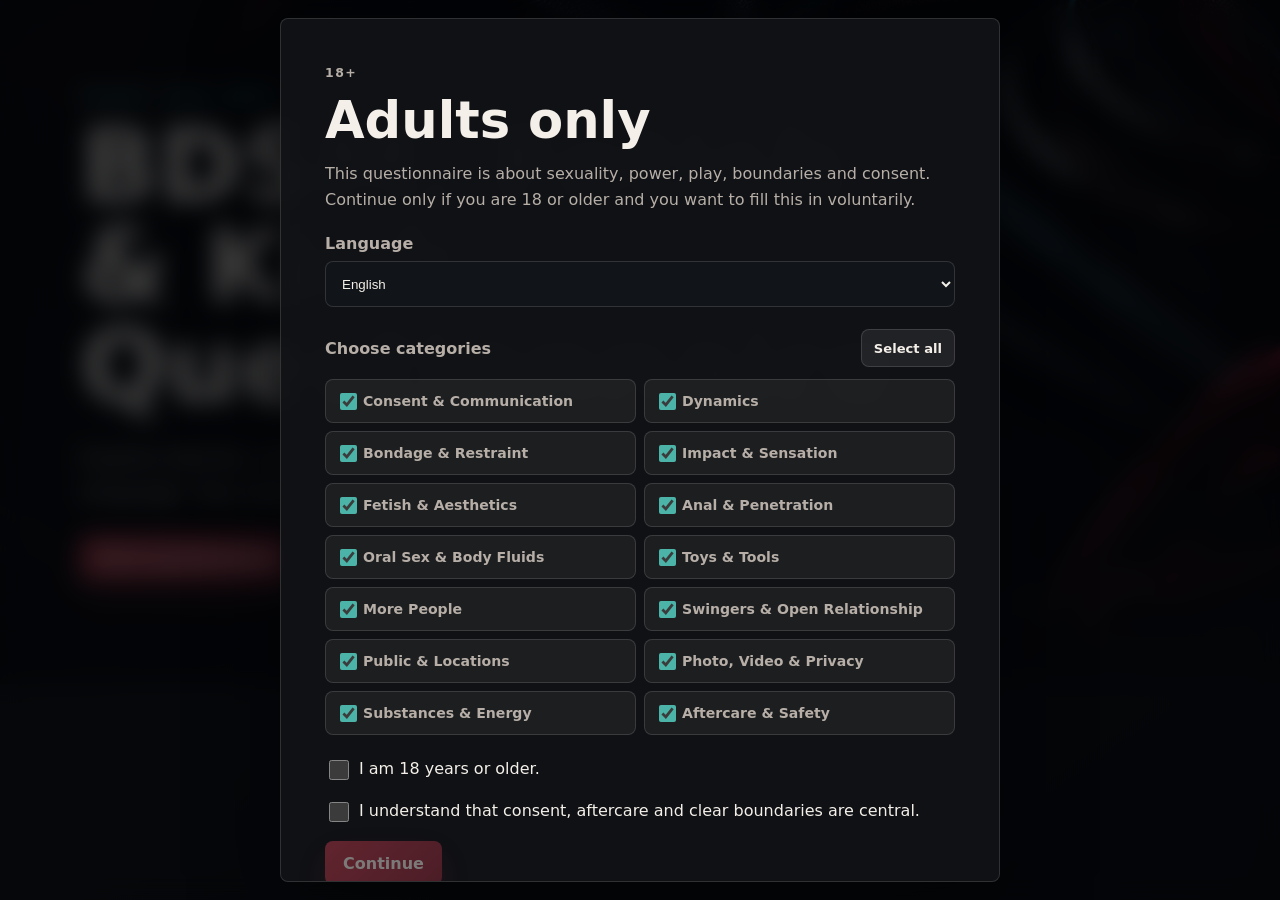
==== index.html @ 572c2a6d "Add quicker quiz flow features" ====
<!doctype html>
<html lang="en">
  <head>
    <meta charset="utf-8">
    <meta name="viewport" content="width=device-width, initial-scale=1">
    <meta name="description" content="Een privacyvriendelijke BDSM, fetish en kink vragenlijst voor volwassenen.">
    <title>Intieme Grenzen | BDSM, Fetish & Kink Vragenlijst</title>
    <link rel="preload" as="image" href="assets/hero-bg.png">
    <link rel="stylesheet" href="styles.css">
  </head>
  <body>
    <main class="app-shell">
      <section class="hero" aria-labelledby="page-title">
        <div class="hero__media" aria-hidden="true"></div>
        <div class="hero__shade" aria-hidden="true"></div>
        <div class="hero__content">
          <p class="kicker">Privé, lokaal, volwassen</p>
          <h1 id="page-title">BDSM, Fetish & Kink Vragenlijst</h1>
          <p class="intro">
            Verken verlangens, nieuwsgierigheid en grenzen met duidelijke taal. Je antwoorden blijven in deze browser.
          </p>
          <div class="hero__actions">
            <button class="primary-btn" id="startButton" type="button">Start vragenlijst</button>
            <button class="ghost-btn" id="resetButton" type="button">Wis antwoorden</button>
          </div>
        </div>
      </section>

      <section class="age-gate" id="ageGate" aria-labelledby="age-title" role="dialog" aria-modal="true">
        <div class="age-gate__panel">
          <p class="kicker" data-i18n="adultKicker">18+</p>
          <h2 id="age-title" data-i18n="adultTitle">Adults only</h2>
          <p data-i18n="adultCopy">
            This questionnaire is about sexuality, power, play, boundaries and consent. Continue only if you are 18 or
            older and you want to fill this in voluntarily.
          </p>
          <label class="language-field" for="languageSelect">
            <span data-i18n="languageLabel">Language</span>
            <select id="languageSelect">
              <option value="en">English</option>
              <option value="nl">Nederlands</option>
              <option value="fr">Français</option>
              <option value="de">Deutsch</option>
            </select>
          </label>
          <div class="category-picker">
            <div class="category-picker__head">
              <span data-i18n="chooseCategories">Choose categories</span>
              <button class="ghost-btn category-picker__all" id="selectAllCategories" type="button" data-i18n="selectAllCategories">Select all</button>
            </div>
            <div class="category-picker__grid" id="categoryPickerGrid"></div>
          </div>
          <label class="checkline">
            <input type="checkbox" id="adultCheck">
            <span data-i18n="adultCheck">I am 18 years or older.</span>
          </label>
          <label class="checkline">
            <input type="checkbox" id="consentCheck">
            <span data-i18n="consentCheck">I understand that consent, aftercare and clear boundaries are central.</span>
          </label>
          <button class="primary-btn" id="enterButton" type="button" disabled data-i18n="continueButton">Continue</button>
        </div>
      </section>

      <section class="workspace" id="questionnaire" aria-labelledby="questionnaire-title" hidden>
        <aside class="sidebar" aria-label="Categorieën">
          <div class="progress-card">
            <p class="kicker">Voortgang</p>
            <strong id="progressLabel">0 van 0</strong>
            <div class="progress-track" aria-hidden="true">
              <span id="progressBar"></span>
            </div>
            <div class="live-summary" id="liveSummary" hidden></div>
          </div>
          <nav class="category-list" id="categoryList"></nav>
        </aside>

        <section class="question-panel">
          <div class="panel-head">
            <div>
              <p class="kicker" id="categoryKicker">Categorie</p>
              <h2 id="questionnaire-title">Vraag</h2>
            </div>
            <span class="counter" id="questionCounter">1 / 1</span>
          </div>

          <fieldset class="answer-grid" id="answerGrid" aria-describedby="answerHelp"></fieldset>
          <p class="answer-help" id="answerHelp">Kies wat nu eerlijk voelt. Je kunt alles later aanpassen.</p>

          <label class="notes">
            <span>Notitie voor jezelf of partner</span>
            <textarea id="noteInput" rows="4" placeholder="Bijvoorbeeld: context, tempo, woorden, triggers, nazorg..."></textarea>
          </label>

          <div class="panel-actions">
            <button class="ghost-btn" id="prevButton" type="button">Vorige</button>
            <button class="primary-btn" id="nextButton" type="button">Volgende</button>
          </div>
        </section>
      </section>

      <section class="results" id="results" aria-labelledby="results-title" hidden>
        <div class="results__head">
          <div>
            <p class="kicker">Samenvatting</p>
            <h2 id="results-title">Jouw kaart</h2>
          </div>
          <div class="results__actions">
            <button class="ghost-btn" id="backToQuestions" type="button">Terug</button>
            <button class="ghost-btn" id="copyResults" type="button">Kopieer</button>
            <button class="ghost-btn" id="copyShareLink" type="button">Partnerlink</button>
            <button class="primary-btn" id="printResults" type="button">Print</button>
          </div>
        </div>
        <p class="share-note" id="shareNote">
          De partnerlink bewaart antwoorden in de link zelf. Deel hem alleen met iemand die deze resultaten mag lezen.
        </p>
        <div class="summary-strip" id="summaryStrip"></div>
        <div class="results-grid" id="resultsGrid"></div>
      </section>
    </main>

    <template id="categoryButtonTemplate">
      <button class="category-button" type="button">
        <span class="category-button__name"></span>
        <span class="category-button__count"></span>
      </button>
    </template>

    <script src="script.js"></script>
  </body>
</html>
---- styles.css ----
:root {
  color-scheme: dark;
  --bg: #090a0c;
  --panel: rgba(18, 20, 24, 0.88);
  --panel-strong: #15181d;
  --ink: #f4efe8;
  --muted: #b7afa7;
  --soft: #817a74;
  --line: rgba(244, 239, 232, 0.14);
  --accent: #bd3d4d;
  --accent-strong: #e65362;
  --teal: #4bb3a7;
  --gold: #d5a66a;
  --danger: #ff796f;
  --radius: 8px;
  --shadow: 0 24px 90px rgba(0, 0, 0, 0.42);
  font-family: Inter, ui-sans-serif, system-ui, -apple-system, BlinkMacSystemFont, "Segoe UI", sans-serif;
}

* {
  box-sizing: border-box;
}

[hidden] {
  display: none !important;
}

html {
  background: var(--bg);
}

body {
  min-height: 100vh;
  margin: 0;
  background:
    radial-gradient(circle at top right, rgba(75, 179, 167, 0.14), transparent 34rem),
    linear-gradient(145deg, #060708 0%, #111216 45%, #08090b 100%);
  color: var(--ink);
}

body.is-shared-view {
  background:
    radial-gradient(circle at top right, rgba(75, 179, 167, 0.11), transparent 24rem),
    linear-gradient(145deg, #060708 0%, #111216 54%, #08090b 100%);
}

button,
textarea,
input {
  font: inherit;
}

button {
  min-height: 44px;
  border: 0;
  border-radius: var(--radius);
  cursor: pointer;
}

button:focus-visible,
textarea:focus-visible,
input:focus-visible {
  outline: 3px solid rgba(75, 179, 167, 0.52);
  outline-offset: 3px;
}

button:disabled {
  cursor: not-allowed;
  opacity: 0.48;
}

.sr-only {
  position: absolute;
  width: 1px;
  height: 1px;
  padding: 0;
  margin: -1px;
  overflow: hidden;
  clip: rect(0, 0, 0, 0);
  white-space: nowrap;
  border: 0;
}

.app-shell {
  min-height: 100vh;
}

.hero {
  position: relative;
  min-height: min(76vh, 760px);
  display: grid;
  align-items: end;
  overflow: hidden;
}

.hero__media,
.hero__shade {
  position: absolute;
  inset: 0;
}

.hero__media {
  background-image: url("assets/hero-bg.png");
  background-size: cover;
  background-position: center;
  filter: saturate(0.92) contrast(1.06);
  transform: scale(1.02);
}

.hero__shade {
  background:
    linear-gradient(90deg, rgba(5, 6, 8, 0.94), rgba(5, 6, 8, 0.66) 48%, rgba(5, 6, 8, 0.2)),
    linear-gradient(0deg, var(--bg) 0%, transparent 38%);
}

.hero__content {
  position: relative;
  width: min(1120px, calc(100% - 32px));
  margin: 0 auto;
  padding: 88px 0 104px;
}

.kicker {
  margin: 0 0 12px;
  color: var(--teal);
  font-size: 0.78rem;
  font-weight: 800;
  letter-spacing: 0.12em;
  text-transform: uppercase;
}

h1,
h2 {
  margin: 0;
  letter-spacing: 0;
  line-height: 0.98;
}

h1 {
  max-width: 780px;
  font-size: clamp(3rem, 8vw, 7.5rem);
}

h2 {
  font-size: clamp(1.8rem, 4vw, 3.5rem);
}

.intro {
  max-width: 650px;
  margin: 24px 0 0;
  color: var(--muted);
  font-size: clamp(1.05rem, 2vw, 1.35rem);
  line-height: 1.55;
}

.hero__actions,
.panel-actions,
.results__actions {
  display: flex;
  flex-wrap: wrap;
  gap: 12px;
  margin-top: 28px;
}

.primary-btn,
.ghost-btn {
  padding: 0 18px;
  color: var(--ink);
  font-weight: 800;
}

.primary-btn {
  background: linear-gradient(135deg, var(--accent), #8f2c3c);
  box-shadow: 0 14px 34px rgba(189, 61, 77, 0.24);
}

.ghost-btn {
  background: rgba(244, 239, 232, 0.08);
  border: 1px solid var(--line);
}

.age-gate {
  position: fixed;
  inset: 0;
  z-index: 20;
  display: grid;
  place-items: center;
  padding: 18px;
  background: rgba(4, 5, 7, 0.74);
  backdrop-filter: blur(12px);
}

.age-gate__panel,
.question-panel,
.progress-card,
.results {
  border: 1px solid var(--line);
  background: var(--panel);
  box-shadow: var(--shadow);
  backdrop-filter: blur(18px);
}

.age-gate__panel {
  width: min(720px, 100%);
  max-height: calc(100vh - 36px);
  overflow: auto;
  padding: clamp(22px, 5vw, 44px);
  border-radius: var(--radius);
}

.age-gate__panel p {
  color: var(--muted);
  line-height: 1.6;
}

.checkline {
  display: grid;
  grid-template-columns: 22px 1fr;
  gap: 12px;
  align-items: start;
  margin: 16px 0;
  color: var(--ink);
  line-height: 1.45;
}

.checkline input {
  width: 20px;
  height: 20px;
  accent-color: var(--accent-strong);
}

.language-field {
  display: grid;
  gap: 8px;
  margin: 22px 0;
  color: var(--muted);
  font-weight: 800;
}

.language-field select {
  width: 100%;
  min-height: 46px;
  padding: 0 12px;
  border: 1px solid var(--line);
  border-radius: var(--radius);
  background: #111419;
  color: var(--ink);
}

.category-picker {
  display: grid;
  gap: 12px;
  margin: 22px 0;
}

.category-picker__head {
  display: flex;
  gap: 12px;
  align-items: center;
  justify-content: space-between;
  color: var(--muted);
  font-weight: 850;
}

.category-picker__all {
  min-height: 38px;
  padding: 0 12px;
  font-size: 0.82rem;
}

.category-picker__grid {
  display: grid;
  grid-template-columns: repeat(2, minmax(0, 1fr));
  gap: 8px;
}

.category-choice {
  display: grid;
  grid-template-columns: 18px 1fr;
  gap: 9px;
  align-items: center;
  min-height: 44px;
  padding: 9px 10px;
  border: 1px solid var(--line);
  border-radius: var(--radius);
  background: rgba(244, 239, 232, 0.055);
  color: var(--muted);
  font-size: 0.88rem;
  font-weight: 760;
}

.category-choice input {
  width: 17px;
  height: 17px;
  accent-color: var(--teal);
}

.workspace {
  width: min(1200px, calc(100% - 32px));
  margin: -36px auto 72px;
  display: grid;
  grid-template-columns: minmax(230px, 300px) 1fr;
  gap: 18px;
}

.sidebar {
  align-self: start;
  position: sticky;
  top: 16px;
}

.progress-card {
  padding: 20px;
  border-radius: var(--radius);
}

.progress-card strong {
  display: block;
  font-size: 1.35rem;
}

.progress-track {
  height: 8px;
  margin-top: 16px;
  overflow: hidden;
  border-radius: 999px;
  background: rgba(244, 239, 232, 0.1);
}

.progress-track span {
  display: block;
  width: 0;
  height: 100%;
  background: linear-gradient(90deg, var(--teal), var(--accent-strong), var(--gold));
  transition: width 180ms ease;
}

.live-summary {
  display: flex;
  flex-wrap: wrap;
  gap: 7px;
  margin-top: 14px;
}

.live-chip {
  display: inline-flex;
  gap: 6px;
  align-items: center;
  min-height: 30px;
  padding: 0 9px;
  border: 1px solid var(--line);
  border-radius: 999px;
  background: rgba(244, 239, 232, 0.06);
  color: var(--muted);
  font-size: 0.78rem;
  font-weight: 800;
}

.live-chip strong {
  display: inline;
  color: var(--ink);
  font-size: inherit;
}

.category-list {
  display: grid;
  gap: 8px;
  margin-top: 12px;
}

.category-row {
  display: grid;
  grid-template-columns: minmax(0, 1fr) auto;
  gap: 8px;
  align-items: stretch;
}

.category-button {
  display: grid;
  grid-template-columns: 1fr auto;
  gap: 10px;
  align-items: center;
  padding: 13px 14px;
  background: rgba(244, 239, 232, 0.06);
  border: 1px solid transparent;
  color: var(--muted);
  text-align: left;
}

.category-expand {
  min-width: 92px;
  padding: 0 10px;
  border: 1px solid var(--line);
  background: rgba(244, 239, 232, 0.06);
  color: var(--muted);
  font-size: 0.8rem;
  font-weight: 850;
}

.category-expand[aria-pressed="true"] {
  border-color: rgba(75, 179, 167, 0.62);
  background: rgba(75, 179, 167, 0.13);
  color: var(--ink);
}

.category-button.is-active {
  border-color: rgba(75, 179, 167, 0.62);
  background: rgba(75, 179, 167, 0.13);
  color: var(--ink);
}

.category-button__count {
  color: var(--soft);
  font-size: 0.83rem;
}

.question-panel {
  min-height: 560px;
  padding: clamp(22px, 4vw, 42px);
  border-radius: var(--radius);
}

.panel-head {
  display: flex;
  gap: 18px;
  align-items: start;
  justify-content: space-between;
}

.counter {
  min-width: 72px;
  padding: 7px 10px;
  border-radius: var(--radius);
  background: rgba(244, 239, 232, 0.08);
  color: var(--muted);
  text-align: center;
  font-weight: 800;
}

.answer-grid {
  display: grid;
  grid-template-columns: repeat(auto-fit, minmax(120px, 1fr));
  gap: 10px;
  margin: 34px 0 0;
  padding: 0;
  border: 0;
}

.answer-option {
  position: relative;
}

.answer-option input {
  position: absolute;
  inset: 0;
  opacity: 0;
}

.answer-option span {
  display: grid;
  min-height: 86px;
  place-items: center;
  padding: 12px;
  border: 1px solid var(--line);
  border-radius: var(--radius);
  background: rgba(244, 239, 232, 0.055);
  color: var(--muted);
  font-weight: 850;
  text-align: center;
}

.answer-option input:checked + span {
  border-color: var(--accent-strong);
  background: rgba(189, 61, 77, 0.18);
  color: var(--ink);
}

.answer-help {
  color: var(--soft);
  margin: 14px 0 0;
}

.notes {
  display: block;
  margin-top: 30px;
  color: var(--muted);
  font-weight: 800;
}

.notes textarea {
  width: 100%;
  min-height: 118px;
  margin-top: 10px;
  padding: 14px;
  resize: vertical;
  border: 1px solid var(--line);
  border-radius: var(--radius);
  background: rgba(6, 7, 8, 0.58);
  color: var(--ink);
  line-height: 1.5;
}

.panel-actions {
  justify-content: space-between;
}

.results {
  width: min(1200px, calc(100% - 32px));
  margin: -36px auto 72px;
  padding: clamp(22px, 4vw, 42px);
  border-radius: var(--radius);
}

.results__head {
  display: flex;
  gap: 20px;
  justify-content: space-between;
  align-items: start;
}

.results__actions {
  margin-top: 0;
}

.summary-strip,
.results-grid {
  display: grid;
  gap: 12px;
}

.share-note {
  max-width: 720px;
  margin: 22px 0 0;
  color: var(--muted);
  line-height: 1.55;
}

.summary-strip {
  grid-template-columns: repeat(5, minmax(0, 1fr));
  margin: 28px 0;
}

.summary-pill,
.result-card {
  border: 1px solid var(--line);
  border-radius: var(--radius);
  background: rgba(244, 239, 232, 0.055);
}

.summary-pill {
  padding: 16px;
}

.summary-pill strong {
  display: block;
  font-size: 1.8rem;
}

.summary-pill span,
.result-meta {
  color: var(--muted);
}

.result-note {
  margin-top: 4px;
  padding: 9px 10px;
  border-left: 3px solid var(--teal);
  border-radius: var(--radius);
  background: rgba(75, 179, 167, 0.08);
  color: var(--muted);
  line-height: 1.45;
}

.result-note strong {
  display: block;
  margin-bottom: 3px;
  color: var(--teal);
  font-size: 0.72rem;
  letter-spacing: 0.1em;
  text-transform: uppercase;
}

.results-grid {
  grid-template-columns: repeat(2, minmax(0, 1fr));
}

.result-card {
  padding: 18px;
}

.result-card h3 {
  margin: 0 0 12px;
  font-size: 1.08rem;
}

.result-list {
  display: grid;
  gap: 10px;
  margin: 0;
  padding: 0;
  list-style: none;
}

.result-list li {
  display: grid;
  gap: 4px;
  padding: 10px 0;
  border-top: 1px solid var(--line);
}

.result-answer {
  color: var(--gold);
  font-weight: 850;
}

.toast {
  position: fixed;
  right: 18px;
  bottom: 18px;
  max-width: min(420px, calc(100% - 36px));
  padding: 14px 16px;
  border: 1px solid var(--line);
  border-radius: var(--radius);
  background: #14171b;
  color: var(--ink);
  box-shadow: var(--shadow);
}

.is-shared-view .hero,
.is-shared-view .age-gate,
.is-shared-view .workspace,
.is-shared-view .summary-strip,
.is-shared-view .results__actions {
  display: none !important;
}

.is-shared-view .results {
  width: min(840px, calc(100% - 24px));
  margin: 18px auto 40px;
  padding: clamp(16px, 4vw, 28px);
}

.is-shared-view .results__head {
  display: block;
}

.is-shared-view .results-grid {
  grid-template-columns: 1fr;
  margin-top: 22px;
}

.result-card--expandable {
  padding: 0;
  overflow: hidden;
}

.result-card--expandable summary {
  display: grid;
  grid-template-columns: 1fr auto 22px;
  gap: 12px;
  align-items: center;
  min-height: 54px;
  padding: 15px 16px;
  cursor: pointer;
  color: var(--ink);
  font-weight: 850;
  list-style: none;
}

.result-card--expandable summary::-webkit-details-marker {
  display: none;
}

.result-card--expandable summary::before {
  content: "+";
  width: 22px;
  height: 22px;
  display: inline-grid;
  place-items: center;
  grid-row: 1;
  grid-column: 3;
  border-radius: 50%;
  background: rgba(75, 179, 167, 0.14);
  color: var(--teal);
}

.result-card--expandable[open] summary::before {
  content: "-";
}

.result-card--expandable summary span {
  grid-column: 1;
}

.result-card--expandable summary small {
  grid-column: 2;
  grid-row: 1;
  color: var(--soft);
  font-size: 0.82rem;
}

.result-card--expandable .result-list {
  padding: 0 16px 16px;
}

@media (max-width: 860px) {
  .hero {
    min-height: 70vh;
  }

  .hero__content {
    padding-bottom: 84px;
  }

  .workspace,
  .results-grid,
  .summary-strip {
    grid-template-columns: 1fr;
  }

  .sidebar {
    position: static;
  }

  .category-list {
    grid-template-columns: repeat(2, minmax(0, 1fr));
  }

  .answer-grid {
    grid-template-columns: 1fr;
  }

  .answer-option span {
    min-height: 58px;
  }

  .results__head {
    display: block;
  }

  .results__actions {
    margin-top: 20px;
  }
}

@media (max-width: 560px) {
  .category-picker__grid {
    grid-template-columns: 1fr;
  }

  .category-list {
    grid-template-columns: 1fr;
  }

  .panel-head {
    display: block;
  }

  .counter {
    display: inline-block;
    margin-top: 16px;
  }

  .primary-btn,
  .ghost-btn {
    width: 100%;
  }
}

@media print {
  body {
    background: #fff;
    color: #111;
  }

  .hero,
  .age-gate,
  .workspace,
  .results__actions {
    display: none !important;
  }

  .results {
    display: block !important;
    width: auto;
    margin: 0;
    padding: 0;
    border: 0;
    box-shadow: none;
    background: #fff;
    color: #111;
  }
}
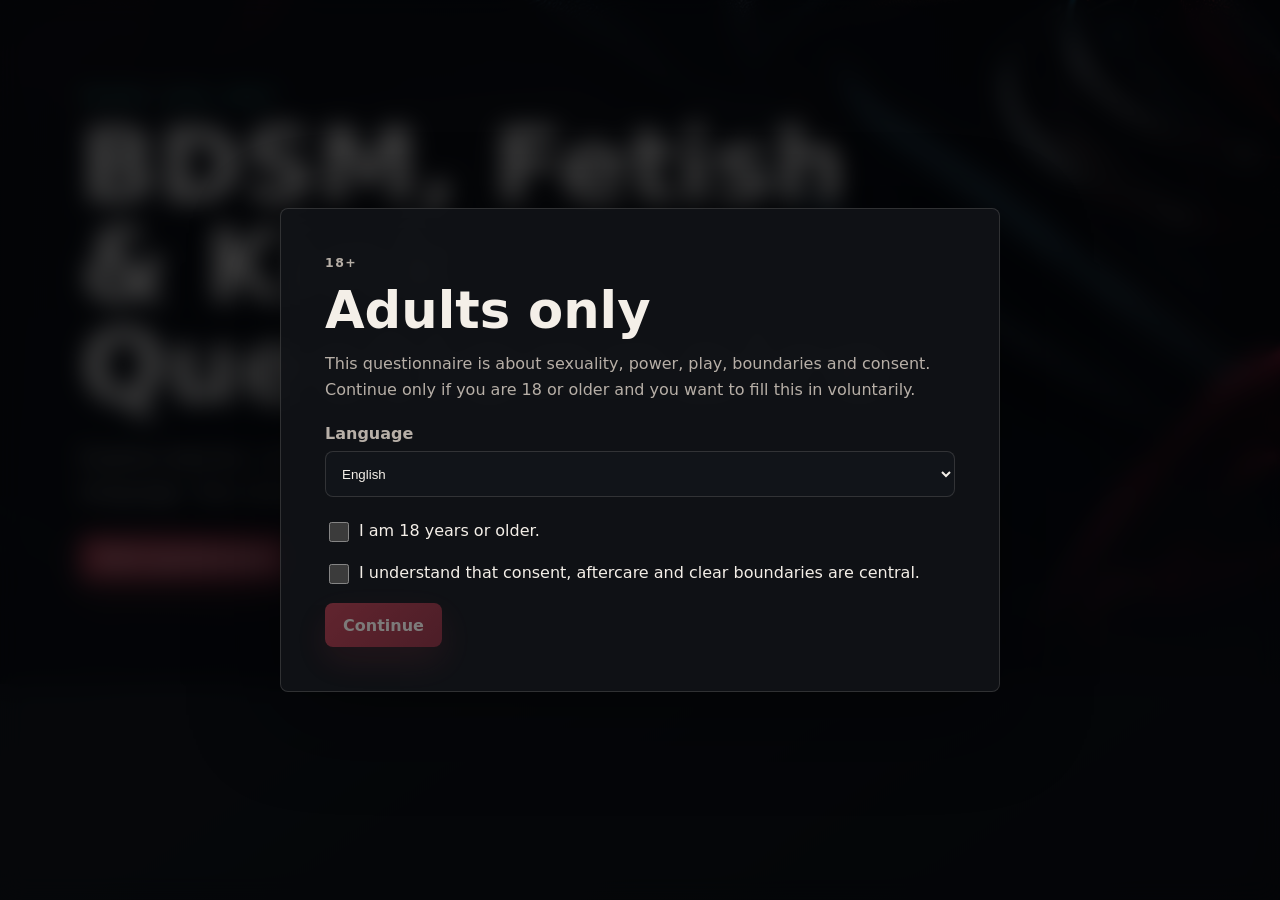
==== commit b5f5c717: "Move category selection to mode controls" ====
--- a/index.html
+++ b/index.html
@@ -43,7 +43,7 @@
               <option value="de">Deutsch</option>
             </select>
           </label>
-          <div class="category-picker">
+          <div class="category-picker" id="categoryPicker" hidden>
             <div class="category-picker__head">
               <span data-i18n="chooseCategories">Choose categories</span>
               <button class="ghost-btn category-picker__all" id="selectAllCategories" type="button" data-i18n="selectAllCategories">Select all</button>
@@ -71,6 +71,7 @@
               <span id="progressBar"></span>
             </div>
             <div class="live-summary" id="liveSummary" hidden></div>
+            <button class="ghost-btn progress-card__link" type="button" data-copy-setup-link>Invite</button>
           </div>
           <nav class="category-list" id="categoryList"></nav>
         </aside>
@@ -79,7 +80,19 @@
           <div class="panel-head">
             <div>
               <p class="kicker" id="categoryKicker">Categorie</p>
-              <h2 id="questionnaire-title">Vraag</h2>
+              <div class="question-title-row">
+                <h2 id="questionnaire-title">Vraag</h2>
+                <button
+                  class="info-button"
+                  id="questionInfoButton"
+                  type="button"
+                  aria-controls="questionExample"
+                  aria-expanded="false"
+                  aria-label="Voorbeeld tonen"
+                  title="Voorbeeld tonen"
+                >i</button>
+              </div>
+              <p class="question-example" id="questionExample" hidden></p>
             </div>
             <span class="counter" id="questionCounter">1 / 1</span>
           </div>
@@ -108,6 +121,7 @@
           <div class="results__actions">
             <button class="ghost-btn" id="backToQuestions" type="button">Terug</button>
             <button class="ghost-btn" id="copyResults" type="button">Kopieer</button>
+            <button class="ghost-btn" type="button" data-copy-setup-link>Invite</button>
             <button class="ghost-btn" id="copyShareLink" type="button">Partnerlink</button>
             <button class="primary-btn" id="printResults" type="button">Print</button>
           </div>
@@ -117,6 +131,31 @@
         </p>
         <div class="summary-strip" id="summaryStrip"></div>
         <div class="results-grid" id="resultsGrid"></div>
+      </section>
+
+      <section class="invite-modal" id="inviteModal" aria-labelledby="inviteTitle" role="dialog" aria-modal="true" hidden>
+        <div class="invite-modal__panel">
+          <div class="invite-modal__head">
+            <div>
+              <p class="kicker" data-i18n="inviteKicker">Invite</p>
+              <h2 id="inviteTitle" data-i18n="inviteTitle">Invite settings</h2>
+            </div>
+            <button class="ghost-btn invite-modal__close" id="closeInviteModal" type="button" data-i18n="inviteClose">Close</button>
+          </div>
+          <p class="invite-modal__intro" id="inviteIntro">This invite contains the selected categories and basic/extended settings, not your answers.</p>
+          <div class="invite-modal__settings">
+            <strong id="inviteSettingsLabel">Selected settings</strong>
+            <ul id="inviteSettingsList"></ul>
+          </div>
+          <label class="invite-link-field">
+            <span id="inviteLinkLabel">Invite link</span>
+            <input id="inviteLinkInput" type="text" readonly>
+          </label>
+          <div class="invite-modal__actions">
+            <button class="ghost-btn" id="shareInviteLink" type="button">Share</button>
+            <button class="primary-btn" id="copyInviteLink" type="button">Copy invite link</button>
+          </div>
+        </div>
       </section>
     </main>
 
--- a/styles.css
+++ b/styles.css
@@ -319,6 +319,11 @@
   font-size: 1.35rem;
 }
 
+.progress-card__link {
+  width: 100%;
+  margin-top: 14px;
+}
+
 .progress-track {
   height: 8px;
   margin-top: 16px;
@@ -397,10 +402,24 @@
   font-weight: 850;
 }
 
+.category-row.is-disabled .category-button {
+  opacity: 0.48;
+}
+
+.category-row.is-disabled .category-button__count {
+  color: var(--danger);
+}
+
 .category-expand[aria-pressed="true"] {
   border-color: rgba(75, 179, 167, 0.62);
   background: rgba(75, 179, 167, 0.13);
   color: var(--ink);
+}
+
+.category-expand[data-mode="disabled"] {
+  border-color: rgba(255, 121, 111, 0.5);
+  background: rgba(255, 121, 111, 0.1);
+  color: var(--danger);
 }
 
 .category-button.is-active {
@@ -425,6 +444,46 @@
   gap: 18px;
   align-items: start;
   justify-content: space-between;
+}
+
+.question-title-row {
+  display: grid;
+  grid-template-columns: minmax(0, 1fr) 34px;
+  gap: 10px;
+  align-items: start;
+}
+
+.info-button {
+  width: 34px;
+  min-width: 34px;
+  height: 34px;
+  min-height: 34px;
+  margin-top: 5px;
+  padding: 0;
+  border: 1px solid var(--line);
+  border-radius: 50%;
+  background: rgba(75, 179, 167, 0.12);
+  color: var(--teal);
+  font-size: 1rem;
+  font-weight: 900;
+  line-height: 1;
+}
+
+.info-button[aria-expanded="true"] {
+  border-color: rgba(75, 179, 167, 0.62);
+  background: rgba(75, 179, 167, 0.2);
+  color: var(--ink);
+}
+
+.question-example {
+  max-width: 760px;
+  margin: 14px 0 0;
+  padding: 12px 14px;
+  border-left: 3px solid var(--teal);
+  border-radius: var(--radius);
+  background: rgba(75, 179, 167, 0.09);
+  color: var(--muted);
+  line-height: 1.55;
 }
 
 .counter {
@@ -611,6 +670,117 @@
 .result-answer {
   color: var(--gold);
   font-weight: 850;
+}
+
+.invite-modal {
+  position: fixed;
+  inset: 0;
+  z-index: 30;
+  display: grid;
+  place-items: center;
+  padding: 18px;
+  background: rgba(4, 5, 7, 0.76);
+  backdrop-filter: blur(12px);
+}
+
+.invite-modal__panel {
+  width: min(680px, 100%);
+  max-height: calc(100vh - 36px);
+  overflow: auto;
+  padding: clamp(18px, 4vw, 32px);
+  border: 1px solid var(--line);
+  border-radius: var(--radius);
+  background: var(--panel);
+  box-shadow: var(--shadow);
+}
+
+.invite-modal__head {
+  display: flex;
+  gap: 16px;
+  align-items: start;
+  justify-content: space-between;
+}
+
+.invite-modal__close {
+  min-height: 38px;
+}
+
+.invite-modal__intro {
+  margin: 18px 0 0;
+  color: var(--muted);
+  line-height: 1.55;
+}
+
+.invite-modal__settings {
+  margin-top: 18px;
+  padding: 14px;
+  border: 1px solid var(--line);
+  border-radius: var(--radius);
+  background: rgba(244, 239, 232, 0.055);
+}
+
+.invite-modal__settings strong,
+.invite-link-field span {
+  display: block;
+  color: var(--ink);
+  font-size: 0.88rem;
+  font-weight: 850;
+}
+
+.invite-modal__settings ul {
+  display: grid;
+  gap: 8px;
+  max-height: 220px;
+  margin: 12px 0 0;
+  padding: 0;
+  overflow: auto;
+  list-style: none;
+}
+
+.invite-modal__settings li {
+  display: flex;
+  gap: 10px;
+  justify-content: space-between;
+  color: var(--muted);
+  line-height: 1.35;
+}
+
+.invite-modal__settings small {
+  flex: 0 0 auto;
+  color: var(--gold);
+  font-weight: 850;
+}
+
+.invite-modal__settings li.is-disabled {
+  opacity: 0.62;
+}
+
+.invite-modal__settings li.is-disabled small {
+  color: var(--danger);
+}
+
+.invite-link-field {
+  display: grid;
+  gap: 8px;
+  margin-top: 18px;
+}
+
+.invite-link-field input {
+  width: 100%;
+  min-height: 46px;
+  padding: 0 12px;
+  border: 1px solid var(--line);
+  border-radius: var(--radius);
+  background: rgba(6, 7, 8, 0.58);
+  color: var(--muted);
+}
+
+.invite-modal__actions {
+  display: flex;
+  flex-wrap: wrap;
+  gap: 12px;
+  justify-content: flex-end;
+  margin-top: 20px;
 }
 
 .toast {
